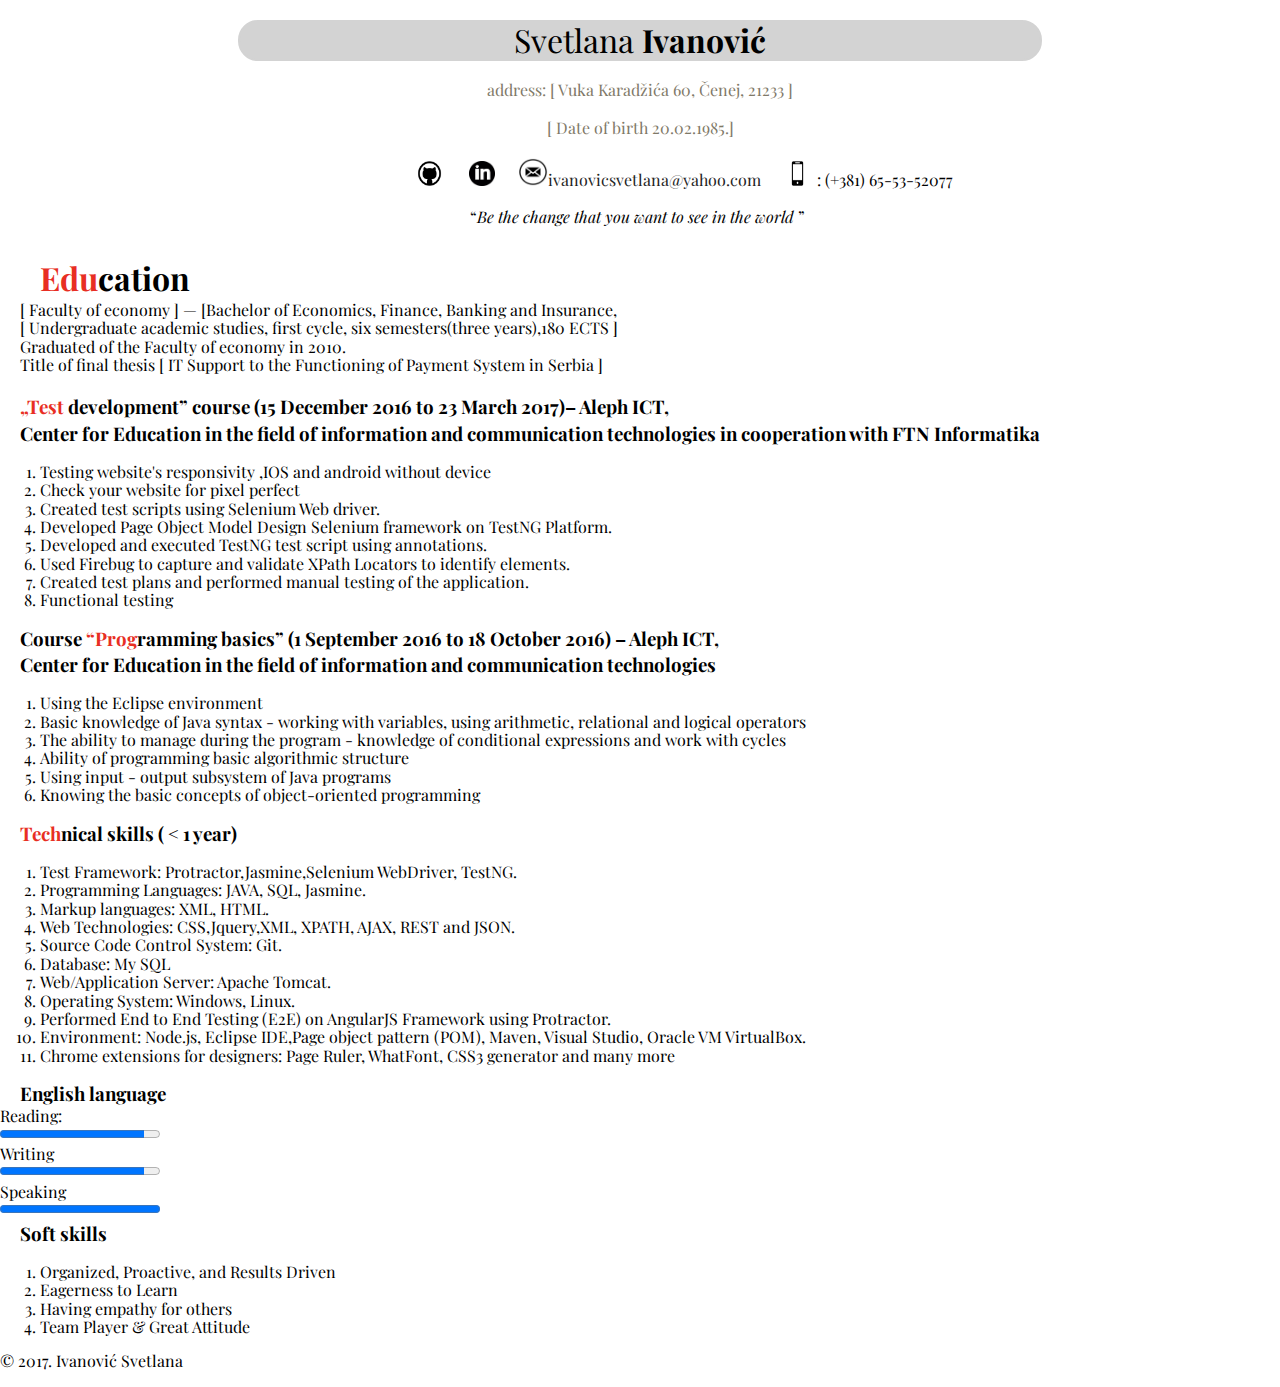
==== CV_IvanovicSvetlana/index.html @ 09880019 "Add cv" ====
<!DOCTYPE html>
<html>
<!--Basic information-->
    <head>
<link href="https://fonts.googleapis.com/css?family=Playfair+Display" rel="stylesheet">
	    <link rel="stylesheet" type="text/css" href="style/normalize.css">
        <link rel="stylesheet" type="text/css" href="style/stilcv.css">
		<link href="//maxcdn.bootstrapcdn.com/font-awesome/4.2.0/css/font-awesome.min.css" rel="stylesheet">
        <meta charset="utf-8">
        <title>CV Ivanovic Svetlana</title>
    </head>
	<body>
    
        <header>
		         <p class="info">Svetlana <strong>Ivanović</strong></p>
                <div class="info">address: [ Vuka Karadžića 60, Čenej, 21233 ]</div> 
				<div class="info">[ Date of birth 20.02.1985.] </div>
              <ul class="inline">
    <li> <a href="https://github.com/Ivanovic1111" ><img src="githubicon.png" alt="github" width="45px" height="25px"></a></li>
    <li> <a href="https://www.linkedin.com/in/svetlana-ivanovic/" ><img src="linkedincon.png" alt="linkedIn" width="26px" height="25px"></a></li>
	<li> <a href="mailto:ivanovicsvetlana@yahoo.com"><img src="circleemail.png" alt="emailicon" width="30px" height="28px" width="27px">ivanovicsvetlana@yahoo.com</a></li>
	<li> <div><img src="191.png" alt="mobileicon" width="39px" height="25px">: (+381) 65-53-52077</div></li>
			</ul>
        </header>
       <div> <p><q><em>Be the change that you want to see in the world </em></q></p></div>


		<!--Education-->
        <div class="relative">
            <section>
                <h1><span class="red">Edu</span>cation</h1>
                <article class="indent">[ Faculty of economy ] — [Bachelor of Economics, Finance, Banking and Insurance,

                    <div class="indent" University of Novi Sad, Faculty of Economics Subotica, State institution]</div>

                    <div class="indent"> [ Undergraduate academic studies, first cycle, six semesters(three years),180 ECTS ]</div>

                    <div class="indent">Graduated of the Faculty of economy in 2010.</div>

                    <div>Title of final thesis [ IT Support to the Functioning of Payment System in Serbia ]</div> 
                </article>
            </section>
        </div>
    </div>
	<!--Courses-->
    <h3><span class="red">„Test</span> development” course (15 December 2016 to 23 March 2017)– Aleph ICT, <br>
            Center for Education in the field of information and communication technologies in cooperation with FTN Informatika
         </h3>
    <ol>
	    <li>Testing website's responsivity ,IOS and android without device</li>
		<li>Check your website for pixel perfect</li>
        <li>Created test scripts using Selenium Web driver. </li>
        <li>Developed Page Object Model Design Selenium framework on TestNG Platform. </li>
        <li>Developed and executed TestNG test script using annotations.</li>
        <li>Used Firebug to capture and validate XPath Locators to identify elements.</li>
        <li>Created test plans and performed manual testing of the application.</li>
        <li>Functional testing</li>
    </ol>
    </article>
    <article>
        <h3>
         Course <span class="red">“Prog</span>ramming basics” (1 September  2016 to 18 October  2016) – Aleph ICT, <br>
         Center for Education in the field of information and communication technologies</h4>
         <ol>
            <li>Using the Eclipse environment </li>
            <li>Basic knowledge of Java syntax - working with variables, using arithmetic, relational and   logical operators   </li>
            <li>The ability to manage during the program - knowledge of conditional expressions and work with cycles  </li>
            <li>Ability of programming basic algorithmic structure  </li>
            <li>Using input - output subsystem of Java programs   </li>
            <li>Knowing the basic concepts of object-oriented programming</li>
         </ol>
      </article>
      <article>
         <!--Skills-->
         <h3><span class="red">Tech</span>nical skills ( < 1 year)</h3>
        <ol>
<li>Test Framework: Protractor,Jasmine,Selenium WebDriver, TestNG.</li>
<li>Programming Languages: JAVA, SQL, Jasmine.</li>
<li>Markup languages: XML, HTML.</li>
<li>Web Technologies: CSS,Jquery,XML, XPATH, AJAX, REST and JSON.</li>
<li>Source Code Control System: Git.</li>
<li>Database: My SQL</li>
<li>Web/Application Server: Apache Tomcat.</li>
<li>Operating System: Windows, Linux.</li>
<li>Performed End to End Testing (E2E) on AngularJS Framework using Protractor.</li>
<li>Environment: Node.js, Eclipse IDE,Page object pattern (POM), Maven, Visual Studio, Oracle VM VirtualBox.</li>
<li>Chrome extensions for designers: Page Ruler, WhatFont, CSS3 generator and many more</li>
        </ol>
    </article>
<h3>English language</h3>
	<label>Reading:</label><div><progress value="90" max="100"></progress></div>
	<label>Writing</label><div><progress value="90" max="100"></progress></div>
	<label>Speaking</label><div><progress value="100" max="100"></progress></div>
<h3>Soft skills</h3>
<ol>
<li>	Organized, Proactive, and Results Driven</li>
<li>	Eagerness to Learn</li>
<li>	Having empathy for others</li>
<li>	Team Player & Great Attitude</li>
</ol>
</body>
<footer id="page_footer">
<p>&copy; 2017. Ivanović Svetlana</p>
</footer>

</html>
---- CV_IvanovicSvetlana/style/stilcv.css ----
p>q{
	margin-left:420px;
	padding:30px 20px;
}body > div:nth-child(2){
	margin:30px;
}
body{
	
font-family: 'Playfair Display', serif;


}
.inline  li{
	display:inline-block;

}
ul {
    width:100%;
    height:20px;
    text-align:center;

}

.info {
text-align:center;
width:800px;
margin:20px auto;

}
body > header > p {
	font-size:2em;
	background-color:lightGrey;
	border:2px solid lightGrey;
	border-radius:20px;

}
div.info{
		color:#7F7968;
}
/*Mobile icon*/
body > header > ul > li:nth-child(4) > div > img{
	text-align:center;
}
/*email*/
body > header > ul > li:nth-child(3) > a > img{
		text-align:center;

}
body > header > ul > li:nth-child(3) > a{
	text-decoration:none;
	color:#242424;
    margin-right:13px;

}
body > header > ul > li:nth-child(2) > a > img{
		text-align:center;
		margin-right:19px;
}
body > header > ul > li:nth-child(1) > a > img{
		text-align:center;
		margin-right:13px;
}
body section{
	margin:20px 20px;
	text-aligh:center;
}
h3,h1{
	text-aligh:center;
	line-height:1.4;
	margin:auto;
	margin-left:20px;

}
.red{
	color:#E82E23;
}
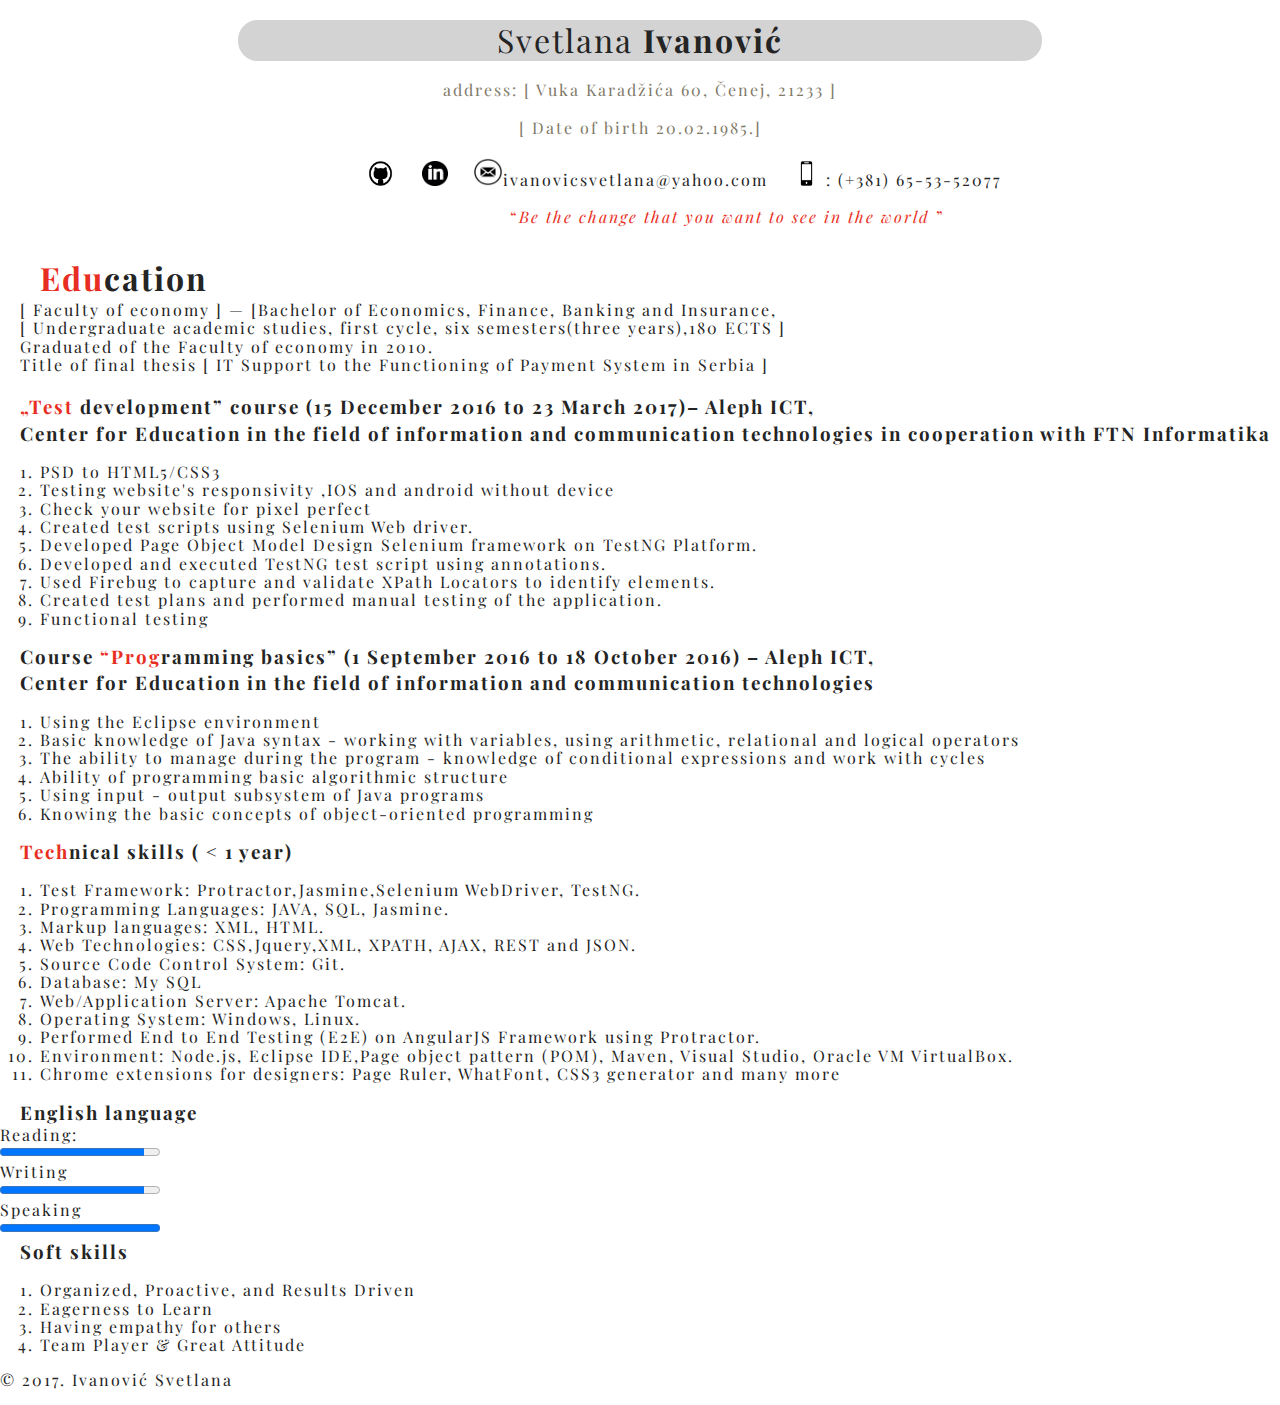
==== commit c2a98b7d: "Add cv" ====
--- a/CV_IvanovicSvetlana/index.html
+++ b/CV_IvanovicSvetlana/index.html
@@ -47,6 +47,7 @@
             Center for Education in the field of information and communication technologies in cooperation with FTN Informatika
          </h3>
     <ol>
+		 <li>PSD to HTML5/CSS3</li>
 	    <li>Testing website's responsivity ,IOS and android without device</li>
 		<li>Check your website for pixel perfect</li>
         <li>Created test scripts using Selenium Web driver. </li>
--- a/CV_IvanovicSvetlana/style/stilcv.css
+++ b/CV_IvanovicSvetlana/style/stilcv.css
@@ -1,13 +1,15 @@
 p>q{
-	margin-left:420px;
+	margin-left:460px;
 	padding:30px 20px;
+	color:#E82E23;
 }body > div:nth-child(2){
 	margin:30px;
 }
 body{
 	
 font-family: 'Playfair Display', serif;
-
+letter-spacing:2px;
+color:#242424;
 
 }
 .inline  li{
@@ -18,7 +20,6 @@
     width:100%;
     height:20px;
     text-align:center;
-
 }
 
 .info {
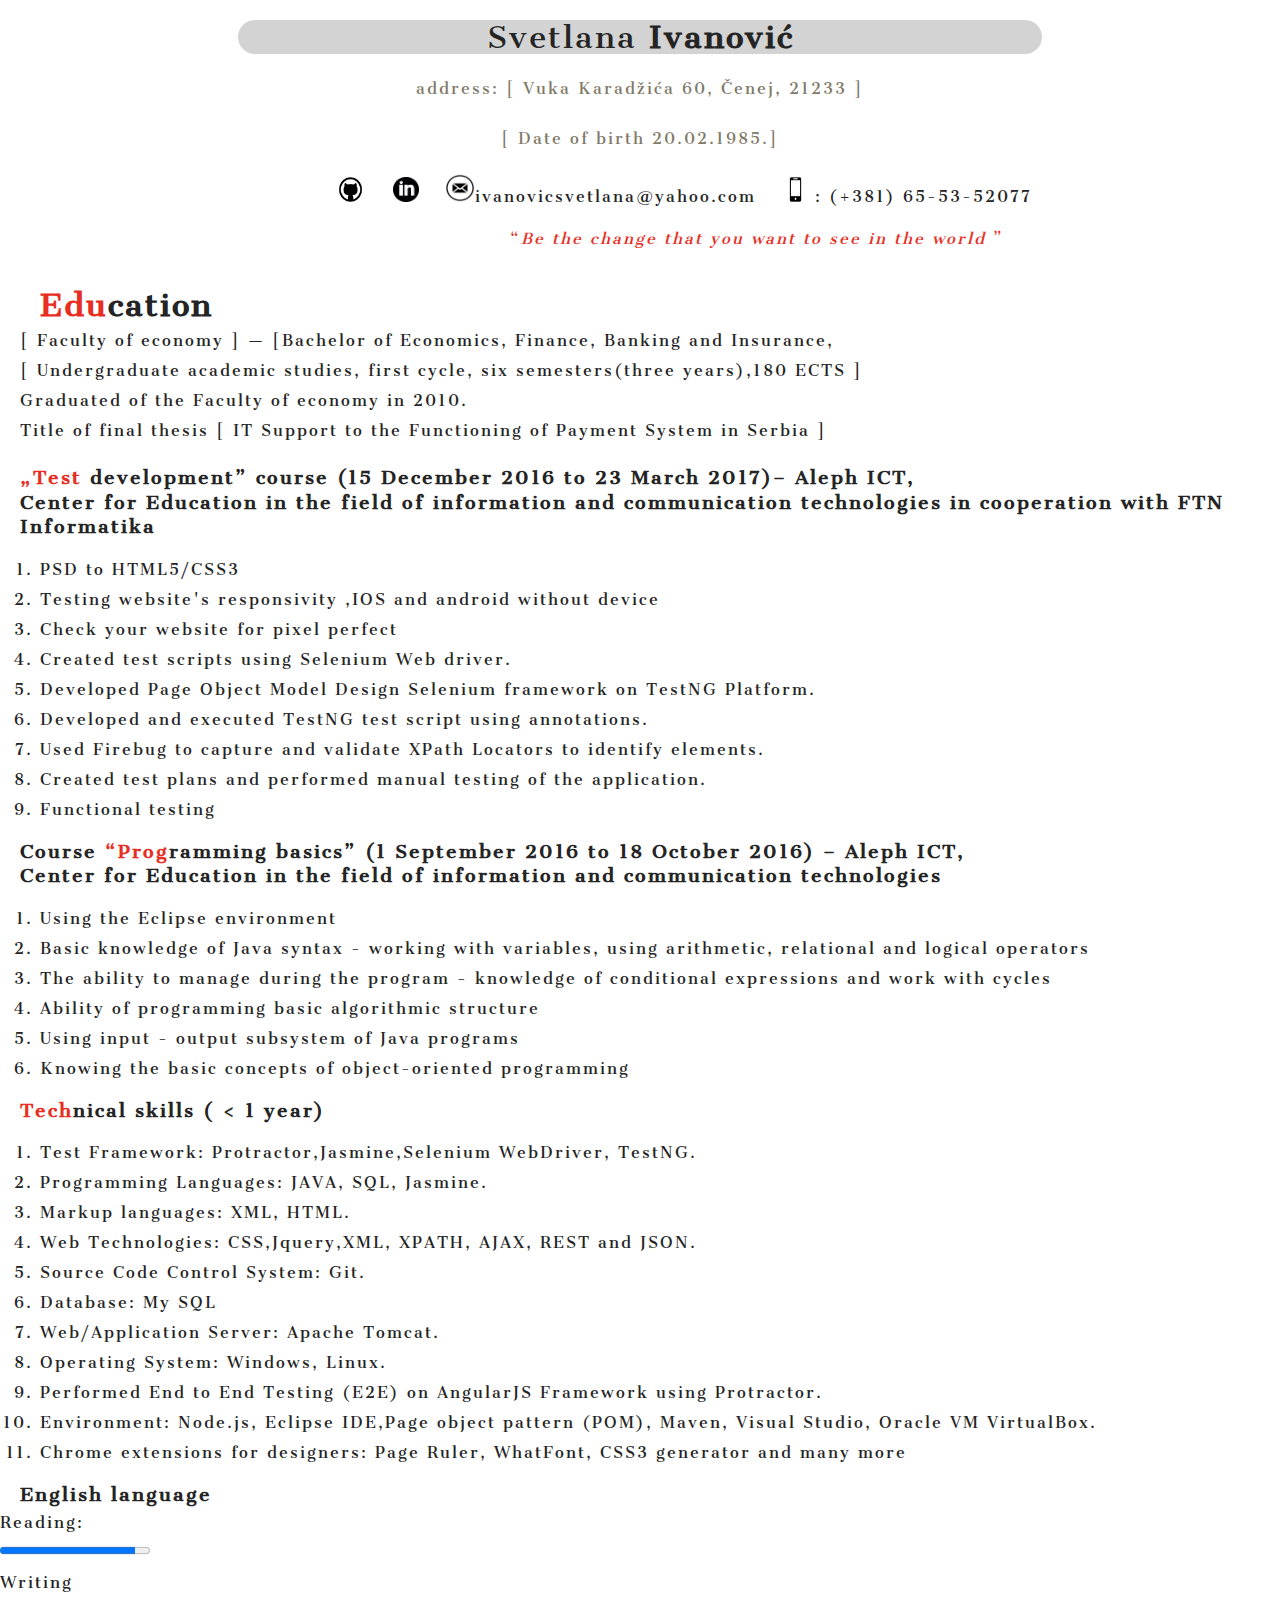
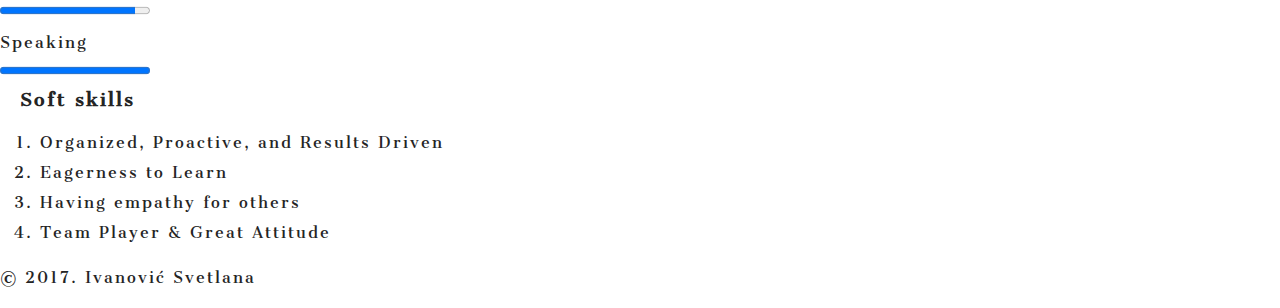
==== commit 052faab2: "Change CV" ====
--- a/CV_IvanovicSvetlana/index.html
+++ b/CV_IvanovicSvetlana/index.html
@@ -2,7 +2,7 @@
 <html>
 <!--Basic information-->
     <head>
-<link href="https://fonts.googleapis.com/css?family=Playfair+Display" rel="stylesheet">
+	    <link href="https://fonts.googleapis.com/css?family=Cantata+One" rel="stylesheet">
 	    <link rel="stylesheet" type="text/css" href="style/normalize.css">
         <link rel="stylesheet" type="text/css" href="style/stilcv.css">
 		<link href="//maxcdn.bootstrapcdn.com/font-awesome/4.2.0/css/font-awesome.min.css" rel="stylesheet">
--- a/CV_IvanovicSvetlana/style/stilcv.css
+++ b/CV_IvanovicSvetlana/style/stilcv.css
@@ -2,14 +2,16 @@
 	margin-left:460px;
 	padding:30px 20px;
 	color:#E82E23;
-}body > div:nth-child(2){
+}
+body > div:nth-child(2){
 	margin:30px;
 }
 body{
-	
-font-family: 'Playfair Display', serif;
+font-family: 'Cantata One', serif;
+font-size:15px;
 letter-spacing:2px;
 color:#242424;
+line-height:30px;
 
 }
 .inline  li{
@@ -75,3 +77,12 @@
 .red{
 	color:#E82E23;
 }
+/* github icon */
+body > header > ul > li:nth-child(1) > a > img:hover{
+	
+    box-shadow: 0 0 2px 1px rgba(0, 140, 186, 0.5);
+}
+body > header > ul > li:nth-child(2) > a > img:hover{
+	    box-shadow: 0 0 2px 1px rgba(0, 140, 186, 0.5);
+}
+
